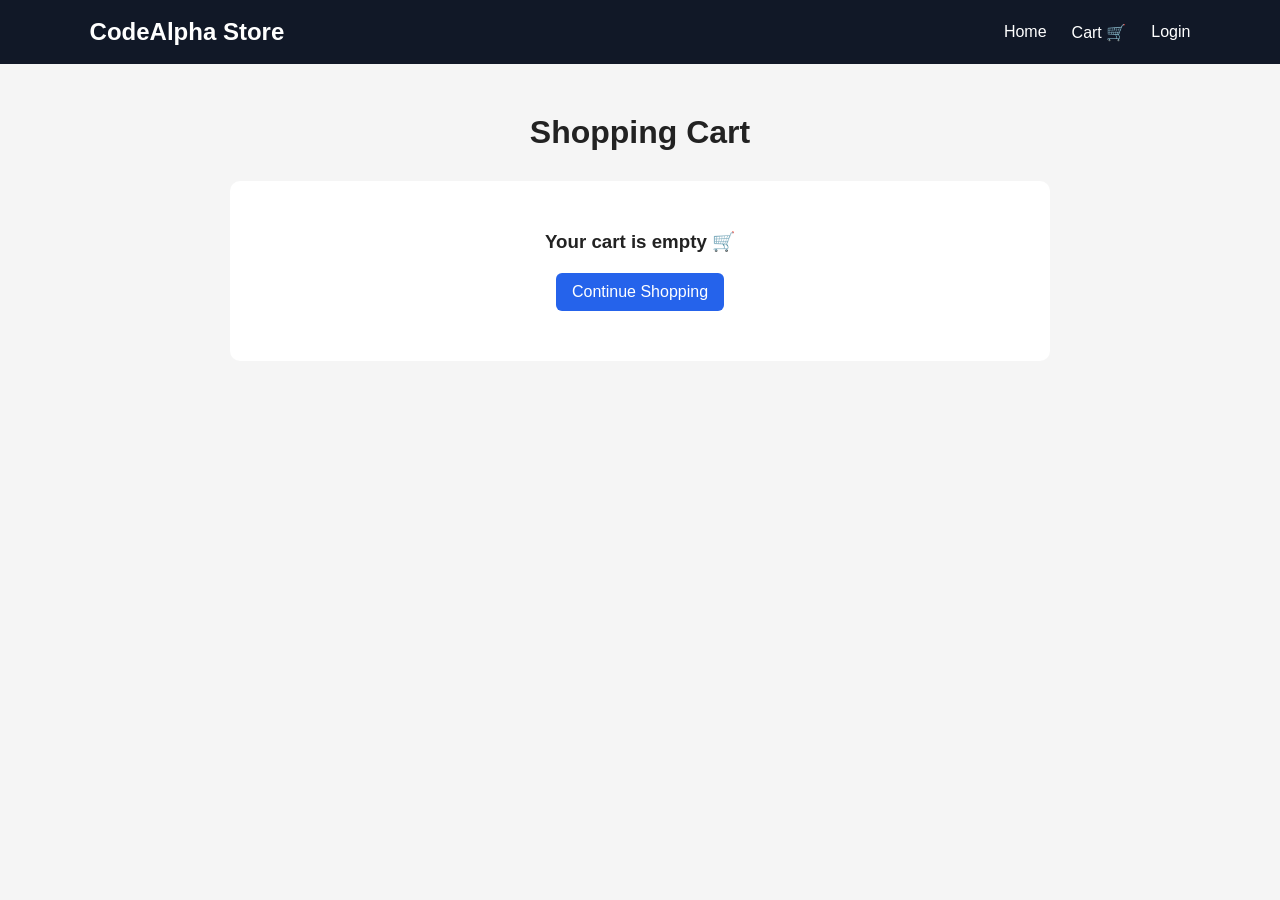
==== frontend/cart.html @ 88fdaa59 "Adding frontend" ====
<!DOCTYPE html>
<html lang="en">
<head>
    <meta charset="UTF-8">
    <meta name="viewport" content="width=device-width, initial-scale=1.0">

    <title>Shopping Cart - CodeAlpha Store</title>

    <link rel="stylesheet" href="css/styles.css">
</head>

<body>

    <header>
        <nav class="navbar">

            <h1>CodeAlpha Store</h1>

            <div class="nav-links">
                <a href="index.html">Home</a>
                <a href="cart.html">Cart 🛒</a>
                <a href="login.html">Login</a>
            </div>

        </nav>
    </header>

    <main>

        <section class="cart-section">

            <h2>Shopping Cart</h2>

            <div id="cart-container">
                <!-- Cart items will appear here -->
            </div>

            <div id="cart-total"></div>

        </section>

    </main>

    <script src="js/cart.js"></script>

</body>
</html>
---- frontend/css/styles.css ----
/* =========================
   General
========================= */

* {
    margin: 0;
    padding: 0;
    box-sizing: border-box;
}

body {
    font-family: Arial, sans-serif;
    background: #f5f5f5;
    color: #222;
}

/* =========================
   Navbar
========================= */

.navbar {
    background: #111827;
    color: white;
    display: flex;
    justify-content: space-between;
    align-items: center;
    padding: 18px 7%;
}

.navbar h1 {
    font-size: 24px;
}

.nav-links {
    display: flex;
    gap: 25px;
}

.nav-links a {
    color: white;
    text-decoration: none;
    font-size: 16px;
}

.nav-links a:hover {
    color: #60a5fa;
}

/* =========================
   Hero Section
========================= */

.hero {
    background: #2563eb;
    color: white;
    text-align: center;
    padding: 70px 20px;
}

.hero h2 {
    font-size: 40px;
    margin-bottom: 15px;
}

.hero p {
    font-size: 18px;
}

/* =========================
   Products Section
========================= */

.products-section {
    padding: 50px 7%;
}

.products-section h2 {
    text-align: center;
    font-size: 30px;
    margin-bottom: 35px;
}

.products-container {
    display: grid;
    grid-template-columns: repeat(auto-fit, minmax(220px, 1fr));
    gap: 25px;
}

/* =========================
   Product Card
========================= */

.product-card {
    background: white;
    border-radius: 10px;
    overflow: hidden;
    box-shadow: 0 3px 10px rgba(0, 0, 0, 0.1);
    transition: transform 0.2s;
}

.product-card:hover {
    transform: translateY(-5px);
}

.product-card img {
    width: 100%;
    height: 220px;
    object-fit: cover;
}

.product-info {
    padding: 20px;
}

.product-info h3 {
    font-size: 20px;
    margin-bottom: 10px;
}

.product-info p {
    color: #666;
    margin-bottom: 10px;
}

.product-price {
    font-size: 20px;
    font-weight: bold;
    margin-bottom: 15px;
}

.product-btn {
    display: inline-block;
    background: #2563eb;
    color: white;
    text-decoration: none;
    border: none;
    padding: 10px 16px;
    border-radius: 6px;
    cursor: pointer;
}

.product-btn:hover {
    background: #1d4ed8;
}

/* =========================
   Responsive
========================= */

@media (max-width: 600px) {

    .navbar {
        flex-direction: column;
        gap: 15px;
    }

    .hero h2 {
        font-size: 30px;
    }

    .products-section {
        padding: 35px 5%;
    }
}


/* =========================
   Product Details
========================= */

.product-details {
    padding: 60px 7%;
}

.product-detail-card {
    max-width: 1000px;
    margin: auto;
    background: white;
    border-radius: 12px;
    padding: 30px;
    display: grid;
    grid-template-columns: 1fr 1fr;
    gap: 40px;
    box-shadow: 0 3px 15px rgba(0, 0, 0, 0.1);
}

.product-detail-card img {
    width: 100%;
    height: 400px;
    object-fit: cover;
    border-radius: 10px;
}

.product-detail-info {
    display: flex;
    flex-direction: column;
    justify-content: center;
    gap: 15px;
}

.product-detail-info h2 {
    font-size: 35px;
}

.category {
    color: #2563eb;
    font-weight: bold;
    text-transform: uppercase;
}

.description {
    color: #666;
    line-height: 1.6;
}

.detail-price {
    font-size: 28px;
}

@media (max-width: 700px) {

    .product-detail-card {
        grid-template-columns: 1fr;
    }

    .product-detail-card img {
        height: 300px;
    }
}



/* =========================
   Shopping Cart
========================= */

.cart-section {
    padding: 50px 7%;
    max-width: 1000px;
    margin: auto;
}

.cart-section > h2 {
    text-align: center;
    font-size: 32px;
    margin-bottom: 30px;
}

.cart-item {
    background: white;
    display: flex;
    align-items: center;
    gap: 25px;
    padding: 20px;
    margin-bottom: 20px;
    border-radius: 10px;
    box-shadow: 0 3px 10px rgba(0, 0, 0, 0.1);
}

.cart-item img {
    width: 130px;
    height: 130px;
    object-fit: cover;
    border-radius: 8px;
}

.cart-item-info {
    flex: 1;
}

.cart-item-info h3 {
    margin-bottom: 10px;
}

.quantity-controls {
    display: flex;
    align-items: center;
    gap: 15px;
    margin: 15px 0;
}

.quantity-controls button {
    width: 32px;
    height: 32px;
    border: none;
    background: #2563eb;
    color: white;
    border-radius: 5px;
    cursor: pointer;
    font-size: 18px;
}

.remove-btn {
    background: #dc2626;
    color: white;
    border: none;
    padding: 8px 14px;
    border-radius: 5px;
    cursor: pointer;
}

.total-box {
    background: white;
    padding: 25px;
    margin-top: 30px;
    border-radius: 10px;
    text-align: right;
}

.total-box h3 {
    font-size: 24px;
    margin-bottom: 20px;
}

.empty-cart {
    background: white;
    text-align: center;
    padding: 50px;
    border-radius: 10px;
}

.empty-cart h3 {
    margin-bottom: 20px;
}

@media (max-width: 600px) {

    .cart-item {
        flex-direction: column;
        align-items: flex-start;
    }

    .cart-item img {
        width: 100%;
        height: 200px;
    }

    .total-box {
        text-align: center;
    }
}
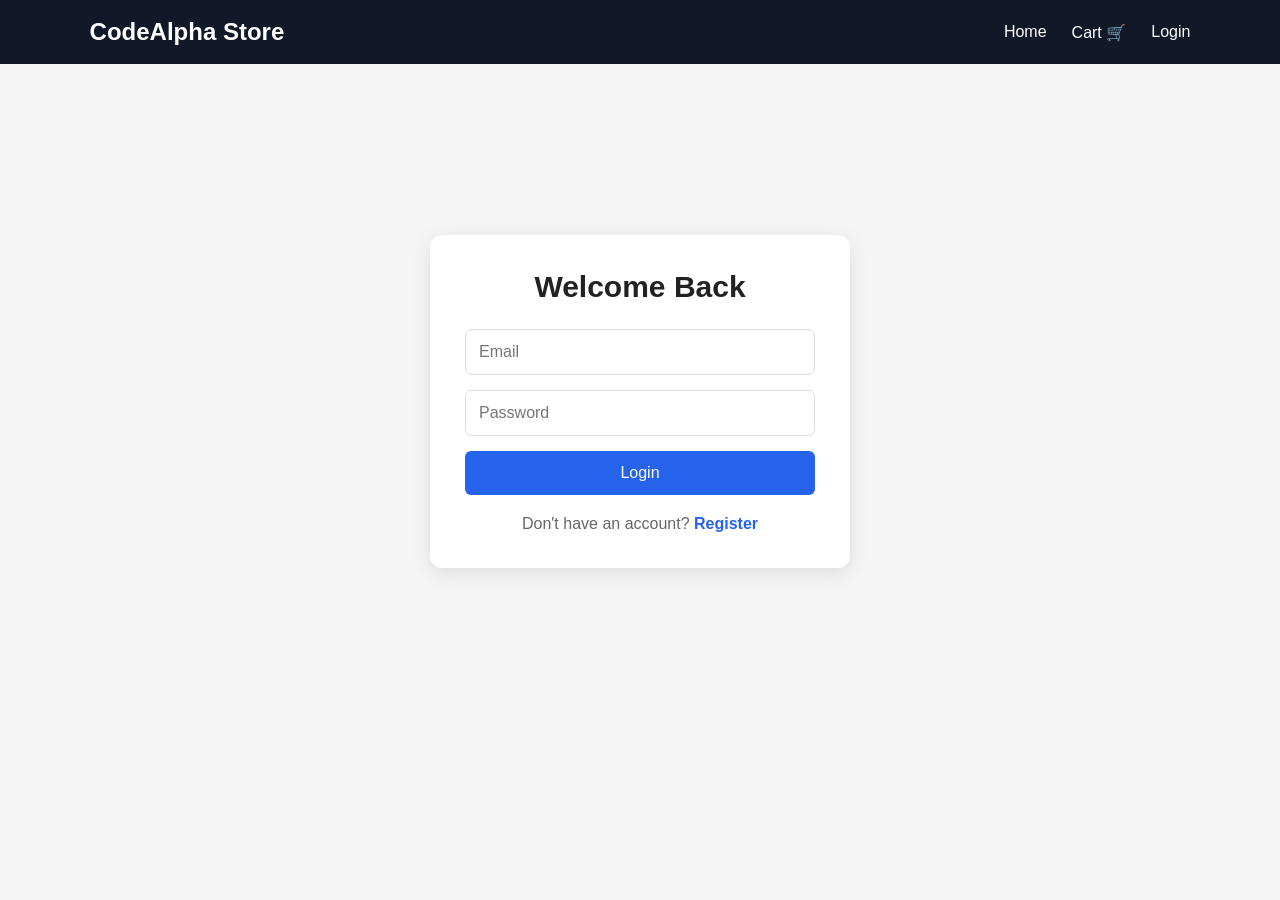
==== commit 0695591a: "Adding Readme.md" ====
--- a/frontend/cart.html
+++ b/frontend/cart.html
@@ -41,7 +41,13 @@
 
     </main>
 
-    <script src="js/cart.js"></script>
+    <script src="js/auth.js"></script>
+<script>
+    if (!localStorage.getItem("token")) {
+        window.location.href = "login.html";
+    }
+</script>
+<script src="js/cart.js"></script>
 
 </body>
 </html>
--- a/frontend/css/styles.css
+++ b/frontend/css/styles.css
@@ -338,4 +338,433 @@
     .total-box {
         text-align: center;
     }
+}
+
+/* =========================
+   Authentication
+========================= */
+
+.auth-section {
+    min-height: 75vh;
+    display: flex;
+    justify-content: center;
+    align-items: center;
+    padding: 50px 20px;
+}
+
+.auth-card {
+    width: 100%;
+    max-width: 420px;
+    background: white;
+    padding: 35px;
+    border-radius: 12px;
+    box-shadow: 0 3px 15px rgba(0, 0, 0, 0.1);
+}
+
+.auth-card h2 {
+    text-align: center;
+    margin-bottom: 25px;
+    font-size: 30px;
+}
+
+.auth-card form {
+    display: flex;
+    flex-direction: column;
+    gap: 15px;
+}
+
+.auth-card input {
+    padding: 13px;
+    border: 1px solid #ddd;
+    border-radius: 6px;
+    font-size: 16px;
+    outline: none;
+}
+
+.auth-card input:focus {
+    border-color: #2563eb;
+}
+
+.auth-card button {
+    width: 100%;
+    font-size: 16px;
+}
+
+#register-message {
+    text-align: center;
+    margin-top: 15px;
+    color: #2563eb;
+}
+
+.auth-link {
+    text-align: center;
+    margin-top: 20px;
+    color: #666;
+}
+
+.auth-link a {
+    color: #2563eb;
+    text-decoration: none;
+    font-weight: bold;
+}
+
+
+/* =========================
+   Login Page
+========================= */
+
+.auth-section {
+    min-height: 75vh;
+    display: flex;
+    justify-content: center;
+    align-items: center;
+    padding: 50px 20px;
+}
+
+.auth-card {
+    width: 100%;
+    max-width: 420px;
+    background: white;
+    padding: 35px;
+    border-radius: 12px;
+    box-shadow: 0 5px 20px rgba(0, 0, 0, 0.1);
+}
+
+.auth-card h1 {
+    text-align: center;
+    margin-bottom: 25px;
+    font-size: 30px;
+}
+
+.auth-card form {
+    display: flex;
+    flex-direction: column;
+    gap: 15px;
+}
+
+.auth-card input {
+    width: 100%;
+    padding: 13px;
+    border: 1px solid #ddd;
+    border-radius: 6px;
+    font-size: 16px;
+    outline: none;
+}
+
+.auth-card input:focus {
+    border-color: #2563eb;
+}
+
+.auth-card button {
+    width: 100%;
+    padding: 13px;
+    background: #2563eb;
+    color: white;
+    border: none;
+    border-radius: 6px;
+    font-size: 16px;
+    cursor: pointer;
+}
+
+.auth-card button:hover {
+    background: #1d4ed8;
+}
+
+#message {
+    text-align: center;
+    margin-top: 15px;
+    color: #2563eb;
+}
+
+.auth-card > p:last-child {
+    text-align: center;
+    margin-top: 20px;
+    color: #666;
+}
+
+.auth-card a {
+    color: #2563eb;
+    text-decoration: none;
+    font-weight: bold;
+}
+
+.auth-card a:hover {
+    text-decoration: underline;
+}
+
+.checkout-section {
+    min-height: 75vh;
+    padding: 50px 20px;
+}
+
+.checkout-card {
+    width: 100%;
+    max-width: 800px;
+    margin: auto;
+    background: white;
+    padding: 35px;
+    border-radius: 12px;
+    box-shadow: 0 5px 20px rgba(0, 0, 0, 0.1);
+}
+
+.checkout-card h2 {
+    text-align: center;
+    font-size: 32px;
+    margin-bottom: 30px;
+}
+
+.checkout-item {
+    display: flex;
+    justify-content: space-between;
+    align-items: center;
+    padding: 18px 0;
+    border-bottom: 1px solid #ddd;
+}
+
+.checkout-item h3 {
+    margin-bottom: 6px;
+}
+
+.checkout-item p {
+    color: #666;
+}
+
+.checkout-total-box {
+    text-align: right;
+    margin: 25px 0;
+}
+
+.checkout-total-box h3 {
+    font-size: 24px;
+}
+
+.checkout-card form {
+    display: flex;
+    flex-direction: column;
+    gap: 15px;
+}
+
+.checkout-card form h3 {
+    font-size: 20px;
+}
+
+.checkout-card textarea {
+    width: 100%;
+    min-height: 120px;
+    padding: 13px;
+    border: 1px solid #ddd;
+    border-radius: 6px;
+    font-size: 16px;
+    font-family: Arial, sans-serif;
+    resize: vertical;
+    outline: none;
+}
+
+.checkout-card textarea:focus {
+    border-color: #2563eb;
+}
+
+.checkout-card button {
+    width: 100%;
+    padding: 13px;
+    font-size: 16px;
+}
+
+#checkout-message {
+    text-align: center;
+    margin-top: 20px;
+    color: #2563eb;
+}
+
+.orders-section {
+    min-height: 75vh;
+    padding: 50px 7%;
+    max-width: 1000px;
+    margin: auto;
+}
+
+.orders-section > h2 {
+    text-align: center;
+    font-size: 32px;
+    margin-bottom: 30px;
+}
+
+.order-card {
+    background: white;
+    padding: 25px;
+    margin-bottom: 25px;
+    border-radius: 10px;
+    box-shadow: 0 3px 12px rgba(0, 0, 0, 0.1);
+}
+
+.order-header {
+    display: flex;
+    justify-content: space-between;
+    align-items: center;
+    padding-bottom: 15px;
+    border-bottom: 1px solid #ddd;
+}
+
+.order-header h3 {
+    margin-bottom: 6px;
+}
+
+.order-header p {
+    color: #666;
+}
+
+.order-status {
+    background: #fef3c7;
+    color: #92400e;
+    padding: 7px 12px;
+    border-radius: 20px;
+    font-size: 14px;
+    font-weight: bold;
+}
+
+.order-items {
+    padding: 15px 0;
+}
+
+.order-item {
+    display: flex;
+    justify-content: space-between;
+    padding: 12px 0;
+    border-bottom: 1px solid #eee;
+}
+
+.order-item p {
+    color: #666;
+    margin-top: 5px;
+}
+
+.order-footer {
+    padding-top: 15px;
+}
+
+.order-footer p {
+    color: #666;
+    line-height: 1.6;
+    margin-bottom: 15px;
+}
+
+.order-footer h3 {
+    text-align: right;
+    font-size: 22px;
+}
+
+.empty-orders {
+    background: white;
+    text-align: center;
+    padding: 50px;
+    border-radius: 10px;
+    box-shadow: 0 3px 10px rgba(0, 0, 0, 0.08);
+}
+
+.empty-orders h3 {
+    margin-bottom: 20px;
+}
+
+.welcome-user {
+    color: white;
+    font-size: 16px;
+    font-weight: bold;
+}
+
+/* =========================
+   Mobile Responsive Design
+========================= */
+
+@media (max-width: 768px) {
+
+    .navbar {
+        flex-direction: column;
+        gap: 15px;
+        padding: 18px 20px;
+    }
+
+    .nav-links {
+        flex-wrap: wrap;
+        justify-content: center;
+        gap: 15px;
+    }
+
+    .hero {
+        padding: 50px 20px;
+    }
+
+    .hero h2 {
+        font-size: 30px;
+    }
+
+    .hero p {
+        font-size: 16px;
+    }
+
+    .products-section {
+        padding: 35px 20px;
+    }
+
+    .products-container {
+        grid-template-columns: 1fr;
+    }
+
+    .product-detail-card {
+        grid-template-columns: 1fr;
+        padding: 20px;
+        gap: 25px;
+    }
+
+    .product-detail-card img {
+        height: 300px;
+    }
+
+    .product-detail-info h2 {
+        font-size: 28px;
+    }
+
+    .cart-section {
+        padding: 35px 20px;
+    }
+
+    .cart-item {
+        flex-direction: column;
+        align-items: flex-start;
+    }
+
+    .cart-item img {
+        width: 100%;
+        height: 220px;
+    }
+
+    .total-box {
+        text-align: center;
+    }
+
+    .auth-section {
+        padding: 30px 20px;
+    }
+
+    .auth-card {
+        padding: 25px;
+    }
+
+    .checkout-section {
+        padding: 30px 20px;
+    }
+
+    .checkout-card {
+        padding: 25px 20px;
+    }
+
+    .order-header {
+        flex-direction: column;
+        align-items: flex-start;
+        gap: 12px;
+    }
+
+    .order-footer h3 {
+        text-align: left;
+    }
+
 }
